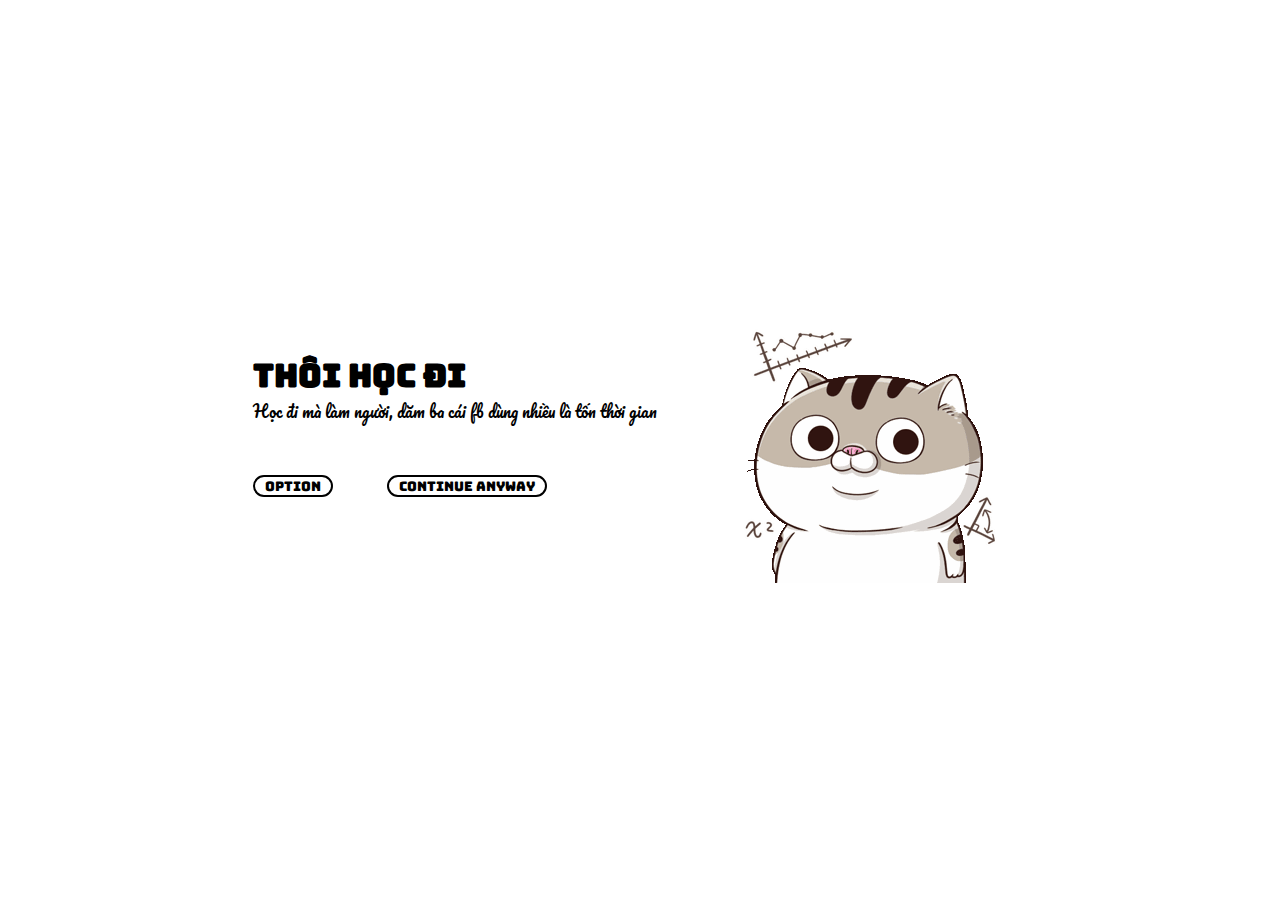
==== inject/time_over/index.html @ 17fce065 "sua duong dan" ====
<!DOCTYPE html>
<html lang="en">

<head>
    <meta charset="UTF-8">
    <meta name="viewport" content="width=device-width, initial-scale=1.0">
    <title>Document</title>
    <link href="./index.css" rel="stylesheet">
</head>

<body>
    <section class="app">
        <div class="content">
            <div class="text">
                <div>
                    <h1>Thôi học đi</h1>
                    <p>Học đi mà làm người, dăm ba cái fb dùng nhiều là tốn thời gian </p>
                </div>
                <div class="button">
                    <button>Option</button>
                    <button>Continue anyway</button>
                </div>
            </div>
            <div class="image">
                <img src="/assets/images/A3.gif">
            </div>
        </div>
    </section>
</body>

</html>
---- inject/time_over/index.css ----
@import url("https://fonts.googleapis.com/css2?family=Bungee&family=Pacifico&display=swap");
* {
    margin: 0;
    padding: 0;
}

.app {
    height: 100vh;
    width: 100vw;
    background-color: white;
    display: flex;
    justify-content: center;
    align-items: center;
}

.app .content {
    display: flex;
    justify-content: center;
    align-items: center;
    flex-wrap: wrap;
    transition: all .5s;
}

.app .content .text {
    max-width: 50vw;
    transition: all .5s;
    margin: 0 50px 50px 0;
}

.app .content h1 {
    font-family: "Bungee", sans-serif;
}

.app .content p {
    font-family: "Pacifico", sans-serif;
}

.app .content .button {
    margin-top: 50px;
}

.app .content button {
    font-family: "Bungee", sans-serif;
    border: black 2px solid;
    background: transparent;
    border-radius: 28px;
    padding: 0 10px;
    margin-right: 50px;
    transition: all .3s;
    cursor: pointer;
}

.app .content button:focus {
    outline: none;
}

.app .content button:hover {
    background: black;
    color: white;
}
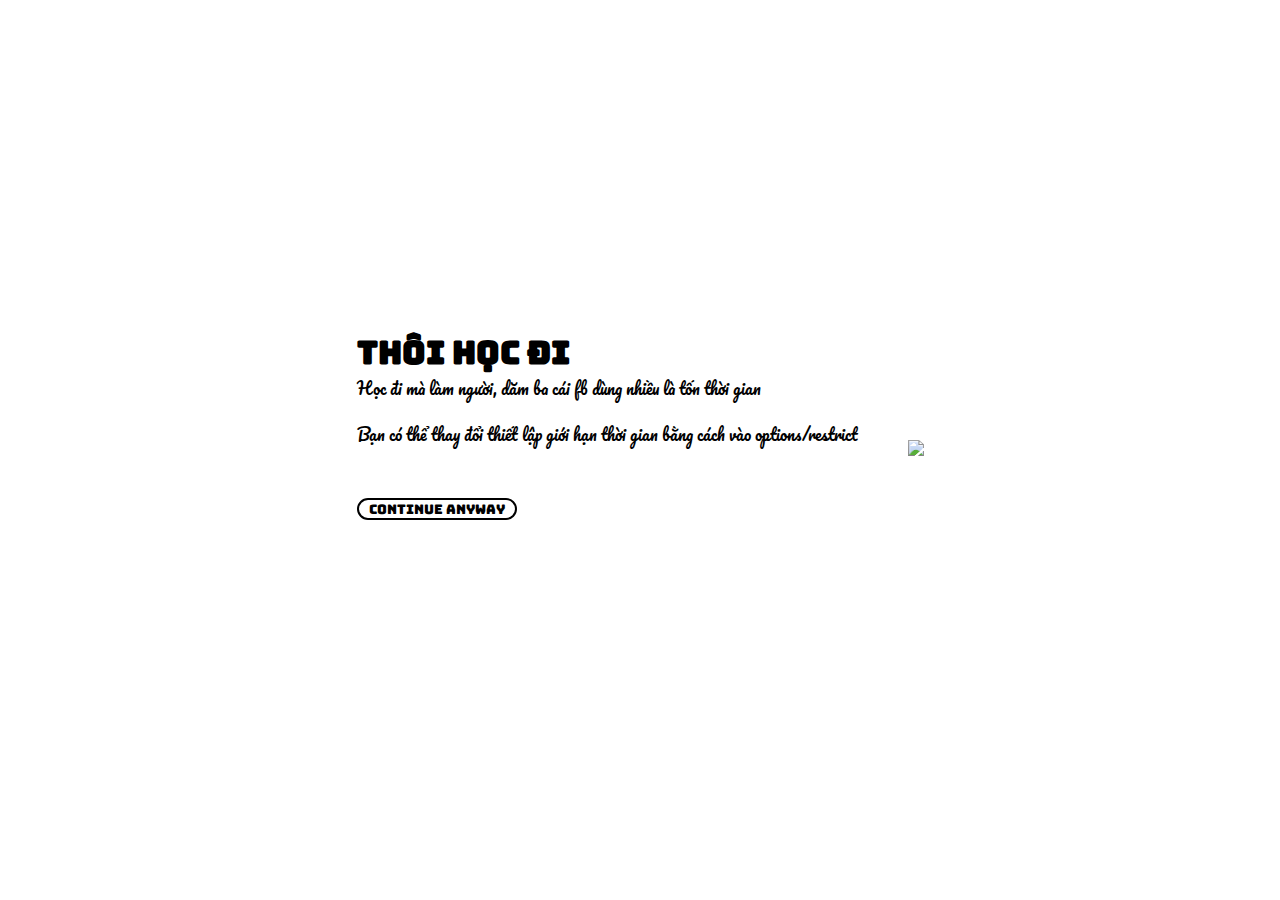
==== commit bf492e56: "a" ====
--- a/inject/time_over/index.html
+++ b/inject/time_over/index.html
@@ -4,8 +4,9 @@
 <head>
     <meta charset="UTF-8">
     <meta name="viewport" content="width=device-width, initial-scale=1.0">
-    <title>Document</title>
+    <title>Nghỉ chơi fb</title>
     <link href="./index.css" rel="stylesheet">
+    <link rel="stylesheet" href="https://fonts.googleapis.com/css2?family=Bungee&family=Pacifico&display=swap">
 </head>
 
 <body>
@@ -15,14 +16,15 @@
                 <div>
                     <h1>Thôi học đi</h1>
                     <p>Học đi mà làm người, dăm ba cái fb dùng nhiều là tốn thời gian </p>
+                    <br/>
+                    <p>Bạn có thể thay đổi thiết lập giới hạn thời gian bằng cách vào options/restrict </p>
                 </div>
                 <div class="button">
-                    <button>Option</button>
-                    <button>Continue anyway</button>
+                    <button id="btn_skip">Continue anyway</button>
                 </div>
             </div>
             <div class="image">
-                <img src="/assets/images/A3.gif">
+                <img src="https://i.imgur.com/ej4syjH.gif">
             </div>
         </div>
     </section>
--- a/inject/time_over/index.css
+++ b/inject/time_over/index.css
@@ -1,4 +1,3 @@
-@import url("https://fonts.googleapis.com/css2?family=Bungee&family=Pacifico&display=swap");
 * {
     margin: 0;
     padding: 0;
